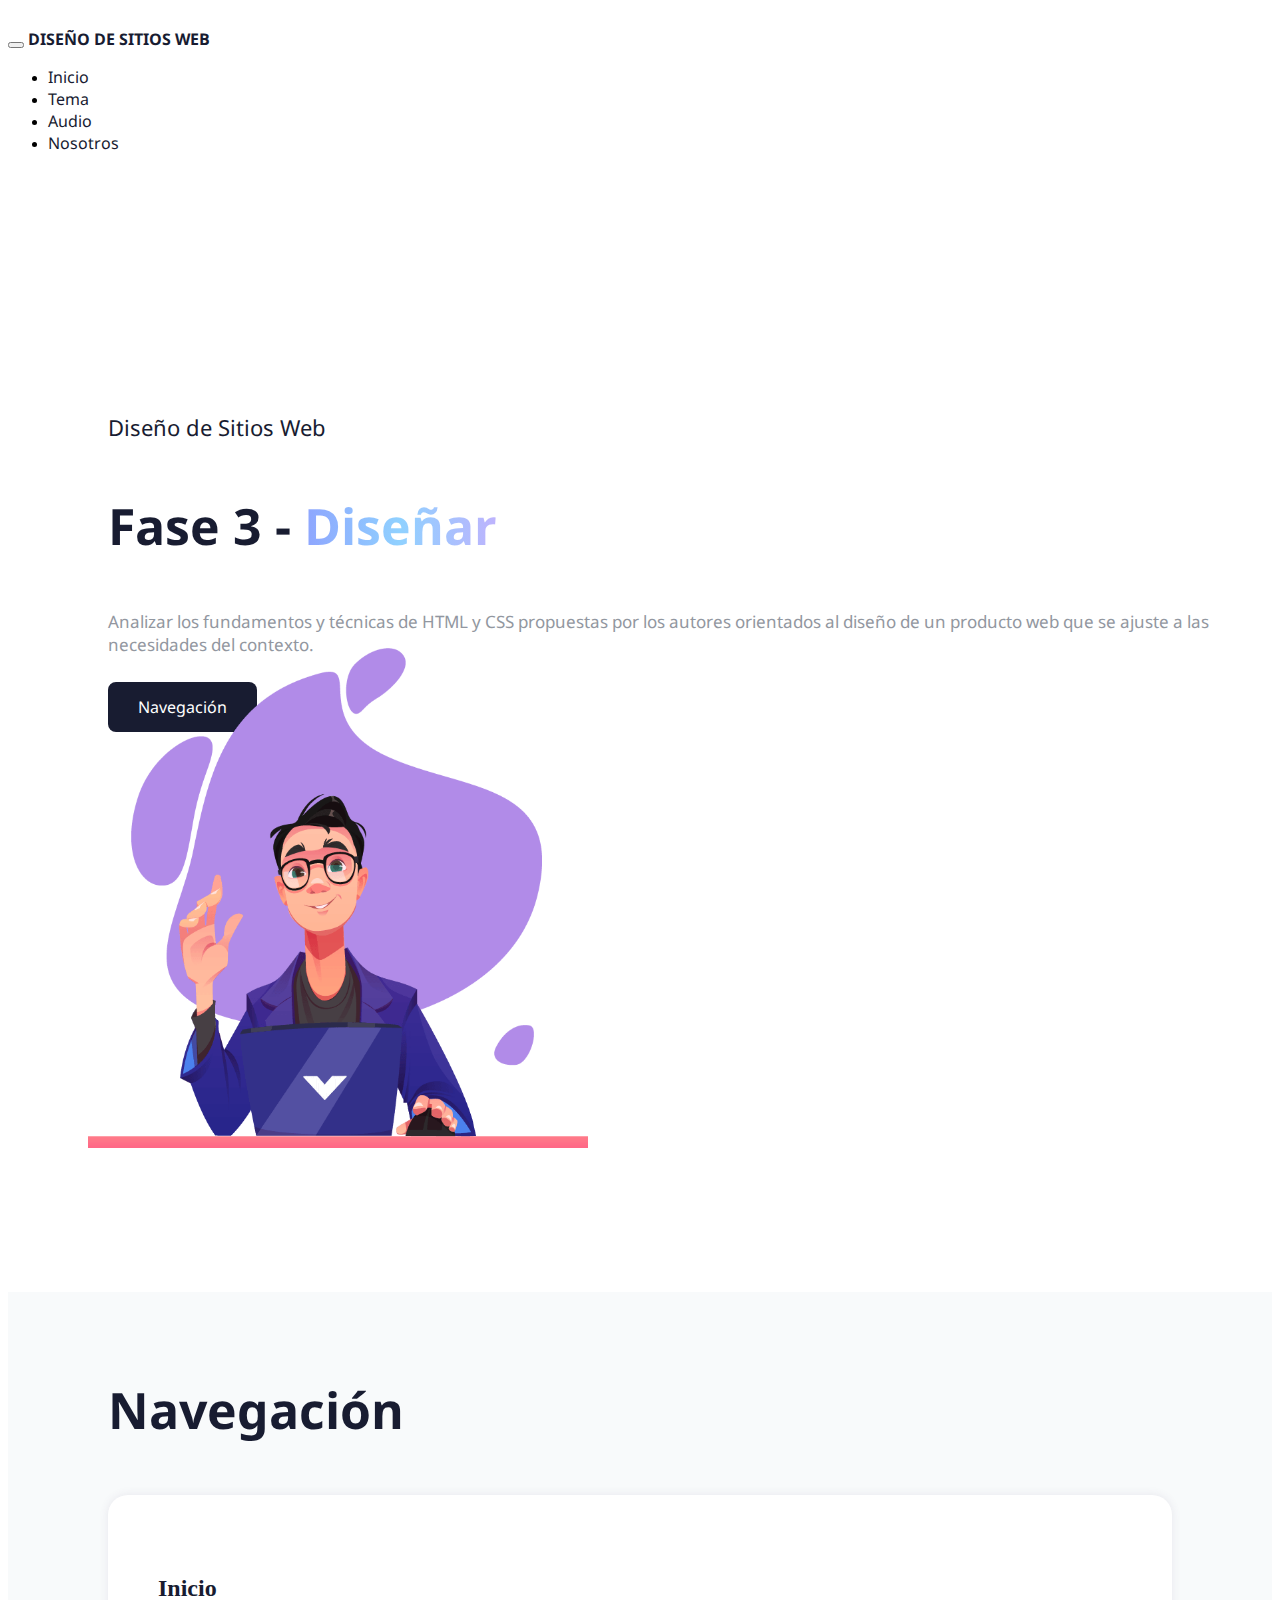
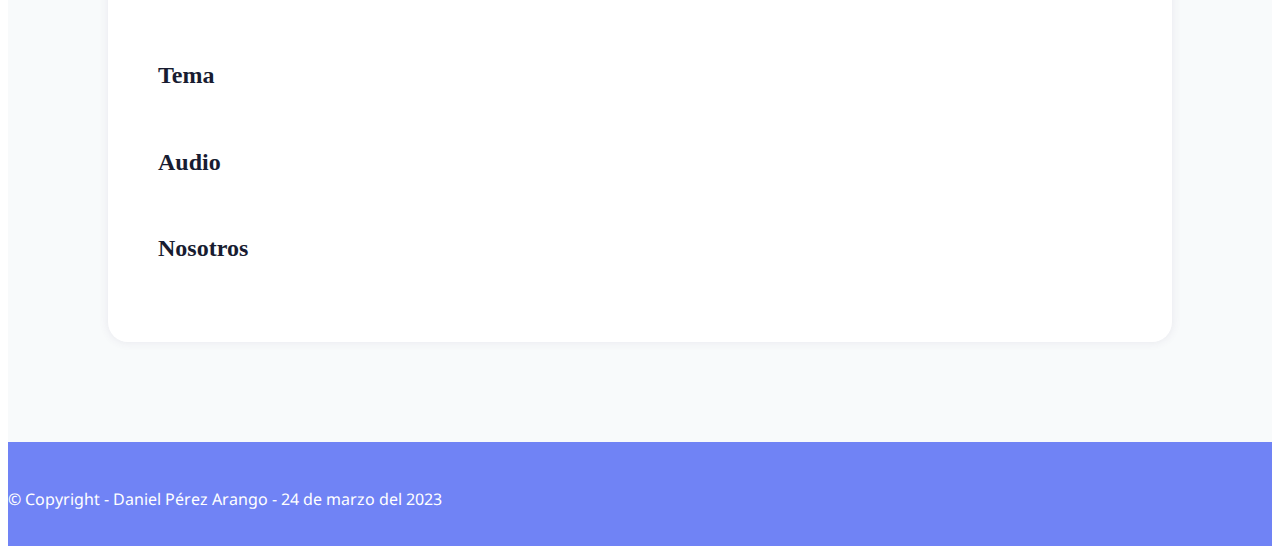
==== index.html @ cdbe498b "mi primer commit" ====
<!doctype html>
<html lang="es">
  <head>
    <meta charset="utf-8">
    <meta name="viewport" content="width=device-width, initial-scale=1">
    <title>Fase 3 - Diseñar</title>
    <link href="https://cdn.jsdelivr.net/npm/bootstrap@5.3.0-alpha1/dist/css/bootstrap.min.css" rel="stylesheet" integrity="sha384-GLhlTQ8iRABdZLl6O3oVMWSktQOp6b7In1Zl3/Jr59b6EGGoI1aFkw7cmDA6j6gD" crossorigin="anonymous">
    <link rel='stylesheet' href='./assets/styles/styles.css'>
    <link rel="stylesheet" href="https://fonts.googleapis.com/icon?family=Material+Icons">

    <style>
        
    </style>
  </head>
  <body>
    <header>
      <nav class="navbar navbar-expand-lg fixed-top bg-color-int" style="padding-top: 20px; padding-bottom: 20px">
        <div class="container-fluid">
          <button class="navbar-toggler" type="button" data-bs-toggle="collapse" data-bs-target="#navbarTogglerDemo03" aria-controls="navbarTogglerDemo03" aria-expanded="false" aria-label="Toggle navigation">
            <span class="navbar-toggler-icon"></span>
          </button>
          <a class="navbar-brand NotoSansBold" style="color: #181C31;" href="#">DISEÑO DE SITIOS WEB</a>
          <div class="collapse navbar-collapse " id="navbarTogglerDemo03">
            <ul class="navbar-nav me-auto mb-2 mb-lg-0 ms-auto">
              <li class="nav-item">
                <a class="nav-link active NotoSansRegular" href="index.html">Inicio</a>
              </li>
              <li class="nav-item">
                <a class="nav-link active NotoSansRegular" href="tema.html">Tema</a>
              </li>
              <li class="nav-item">
                <a class="nav-link active NotoSansRegular" href="audio.html">Audio</a>
              </li>
              <li class="nav-item">
                <a class="nav-link active NotoSansRegular" href="nosotros.html">Nosotros</a>
              </li>
            </ul>
          </div>
        </div>
      </nav>
    </header>

    <section class="bg-color-int margin-content" id="inicio">
    <div class="pading-sections">
      <div class="row">
        <div class="col-lg-6">
          <p class="text-inicial">Diseño de Sitios Web</p>
          <p class="text-inicial-dos"><strong>Fase 3 - <span class="color-grad">Diseñar</span> </strong> </p>
          <p class="text-inicial-tres">
            Analizar los fundamentos y técnicas de HTML y CSS propuestas por los autores
            orientados al diseño de un producto web que se ajuste a las necesidades del
            contexto. 
          </p>
          <div class="botton-pr">
            <a class="btn btn-lg boton-principal" href="#navegacion" role="button" style="color: white;">Navegación</a>
          </div>
        </div>
        <div class="col-lg-6 image-pr">
          <img width="500" height="500" src="./assets/images/imagen1.png" class="img-fluid" alt="imagen principal">
        </div>
      </div>
    </div>
  </section>

  <div class="bg-color-audio">
    <section class="margin-secction-navegacion" id="navegacion">
      <h1 class="title-audio text-center">Navegación</h1>
      <br>
      <div class="card pading-sections-audio">
        <div class="card-body">
          <div class="row">
              <div class="col-lg-3 menu-card">
                <a href="#" >
                <h2 class="text-center">Inicio </h2>
              </a>
              </div>           
              <div class="col-lg-3 menu-card">
                <a href="#">
                <h2 class="text-center">Tema </h2>
              </a>
              </div>
              <div class="col-lg-3 menu-card">
                <a href="#" >
                <h2 class="text-center">Audio </h2>
              </a>
              </div>
              <div class="col-lg-3 menu-card">
                <a href="#">
                <h2 class="text-center">Nosotros </h2>
              </a>
              </div>
            
          </div>
        </div>
      </div>
    </section>

  </div>

  

    <footer class="bg-color-footer" style="padding-top: 30px; padding-bottom: 20px; width:100%; bottom: 0px;">
      <section class="footer">
          <p class=" text-center"> &copy; Copyright - Daniel Pérez Arango - 24 de marzo del 2023</p>
      </section>
    </footer>
   
    <script src="https://cdn.jsdelivr.net/npm/bootstrap@5.3.0-alpha1/dist/js/bootstrap.bundle.min.js" integrity="sha384-w76AqPfDkMBDXo30jS1Sgez6pr3x5MlQ1ZAGC+nuZB+EYdgRZgiwxhTBTkF7CXvN" crossorigin="anonymous"></script>
  </body>
</html>
---- assets/styles/styles.css ----
@font-face {
  font-family: 'NotoSansRegular';
  src: url(../font/NotoSans-Regular.ttf);
 }

@font-face {
  font-family: 'NotoSansBold';
  src: url(../font/NotoSans-Bold.ttf);
 }
@font-face {
  font-family: 'NotoSansSemiBold';
  src: url(../font/NotoSans-SemiBold.ttf);
 }

 .NotoSansSemiBold{
  font-family: NotoSansSemiBold;
 }
 .NotoSansBold{
  font-family: NotoSansBold;
 }
 .NotoSansRegular{
  font-family: NotoSansRegular;
 }

.h1-title{
    color: #45505B;
    font-family: Arial, Helvetica, sans-serif;
}

.pading-sections{
    padding-top: 100px;
    padding-bottom: 40px;
    padding-left: 100px;
}
.pading-sections-audio{
    padding-top: 50px;
    padding-bottom: 50px;
    padding-left: 50px;
}

.text-nav{
  font-family: NotoSansSemiBold;
  font-size: 15px;
  font-weight: 500;
  line-height: 1.5rem;
  color: #45505B;
}

.text-inicial{
  font-family: NotoSansRegular;
  font-size: 22px;
  color: #181C31;
}
.text-inicial-dos{
  font-family: NotoSansBold;
  font-size: 50px;
  color: #181C31;
}
.text-inicial-tres{
  font-family: NotoSansRegular;
  font-size: 17px;
  color: #9297A0;
}
a {
  text-decoration: none;
}

a:link, a:visited {
  color: #181C31;
}

a:hover {
  color: #FFFFFF;
}

.botton-pr{
  margin-top: 40px;
  margin-bottom: 10px;
}

.boton-principal{
  padding-top: 14px;
  padding-bottom: 14px;
  padding-left: 30px;
  padding-right: 30px;
  background-color: #181C31;
  border-color: #181C31;
  border-radius: 0.5rem;
  height: 60px;
  text-decoration: inherit;
  color: #FFFFFF;
  font-family: NotoSansRegular;
}
.boton-principal:hover{
  background-color: rgba(24, 28, 50, 60);
  color: #FFFFFF;
}

.btn-align-icon{
  display: flex;
  align-items: center;
}

.boton-principal span {
  margin-right: 5px;
}

.boton-audio{
  padding-top: 14px;
  padding-bottom: 14px;
  padding-left: 30px;
  padding-right: 30px;
  background-color: #7083F5;
  border-color: #7083F5;
  border-radius: 0.5rem;
  height: 60px;
  text-decoration: inherit;
  color: #FFFFFF;
  font-family: NotoSansRegular;
  display: flex;
  align-items: center;
}

.boton-audio:hover{
  background-color: rgba(112, 131, 245, 60);
  color: #FFFFFF;
}

.boton-audio span {
  margin-right: 5px;
}


.color-grad{
  background: #8EA5FE;
  background: linear-gradient(to right, #8EA5FE 0%, #90D1FF 50%, #BEB3FD 100%);
  -webkit-background-clip: text;
  -webkit-text-fill-color: transparent;
  
}

.bg-color-int{
  background-color: #FFFFFF;
}
.bg-color-footer{
  background-color: #7083F5;
  color: #FFFFFF;
  font-family: NotoSansRegular;
}

.footer{
  font-family: NotoSansRegular;
}

.margin-content{
  margin-top: 100px;
  /* margin-left: 100px; */
}
.margin-secction-navegacion{
  margin-top: 100px;
  margin-left: 100px;
  margin-right: 100px;
  /* margin-bottom: 100px; */
  padding-bottom: 100px;
  padding-top: 50px;
}

.bg-color-audio{
  background-color: #F8FAFB;
}

@media (max-width: 800px) {
  .image-pr {
    margin-top: 10px;
  }
}
@media (min-width: 1000px) {
  .image-pr {
    margin-top: -80px;
    margin-left: -20px;
  }
}


@media (max-width: 800px) {
  .image-audio-card {
    margin-top: 10px;
  }
}
@media (min-width: 1000px) {
  .image-audio-card {
    margin-top: -30px;
  }
}


/* .image-pr{
  margin-top: -80px;
  margin-left: -20px;
} */

/* .image-audio-card{
  margin-top: -30px;
} */

.title-audio{
  font-family: NotoSansBold;
  font-size: 50px;
  color: #181C31;
}

.menu-card{
  border-radius: 1.5rem;
  justify-content: center;
  align-items: center;
  /* width: 90px;
  height: 90px; */
  color: #181C31;
  padding-top: 10px;
  padding-bottom: 10px;
}
.menu-card:hover{
  border-radius: 1.5rem;
  justify-content: center;
  align-items: center;
  /* width: 90px;
  height: 90px; */
  background-color:#7083F5;
  color: white;
}



/*  */

.card-margin {
  margin-bottom: 1.875rem;
}

.card {
  border: 0;
  box-shadow: 0px 0px 10px 0px rgba(82, 63, 105, 0.1);
  -webkit-box-shadow: 0px 0px 10px 0px rgba(82, 63, 105, 0.1);
  -moz-box-shadow: 0px 0px 10px 0px rgba(82, 63, 105, 0.1);
  -ms-box-shadow: 0px 0px 10px 0px rgba(82, 63, 105, 0.1);
}
.card {
  position: relative;
  display: flex;
  flex-direction: column;
  min-width: 0;
  word-wrap: break-word;
  background-color: #ffffff;
  background-clip: border-box;
  /* border: 1px solid #e6e4e9; */
  border-radius: 20px;
}

.img-nosotros {
  border-radius: 50%;
}

.text-h3{
  color: #9297A0;
  font-family: NotoSansRegular;
}

.bg-oscuro{
  background-color: #F3F5FA;
}
.h1-theme{
  font-family: NotoSansBold;
  color: #181C31;
}
.h3-theme{
  font-family: NotoSansRegular;
  color: #728394;
}
.p-contet{
  font-family: NotoSansRegular;
  text-align: justify;
}

.navbar.center .navbar-inner {
  text-align: center;
}

.navbar.center .navbar-inner .nav {
  display:inline-block;
  float: none;
}

/* Audio */

.btn-audio {
  background-color: #4CAF50;
  color: white;
  padding: 10px 20px;
  border: none;
  cursor: pointer;
  border-radius: 5px; 
  margin-right: 10px; 
}

.btn-audio:hover {
  background-color: #3e8e41;
}
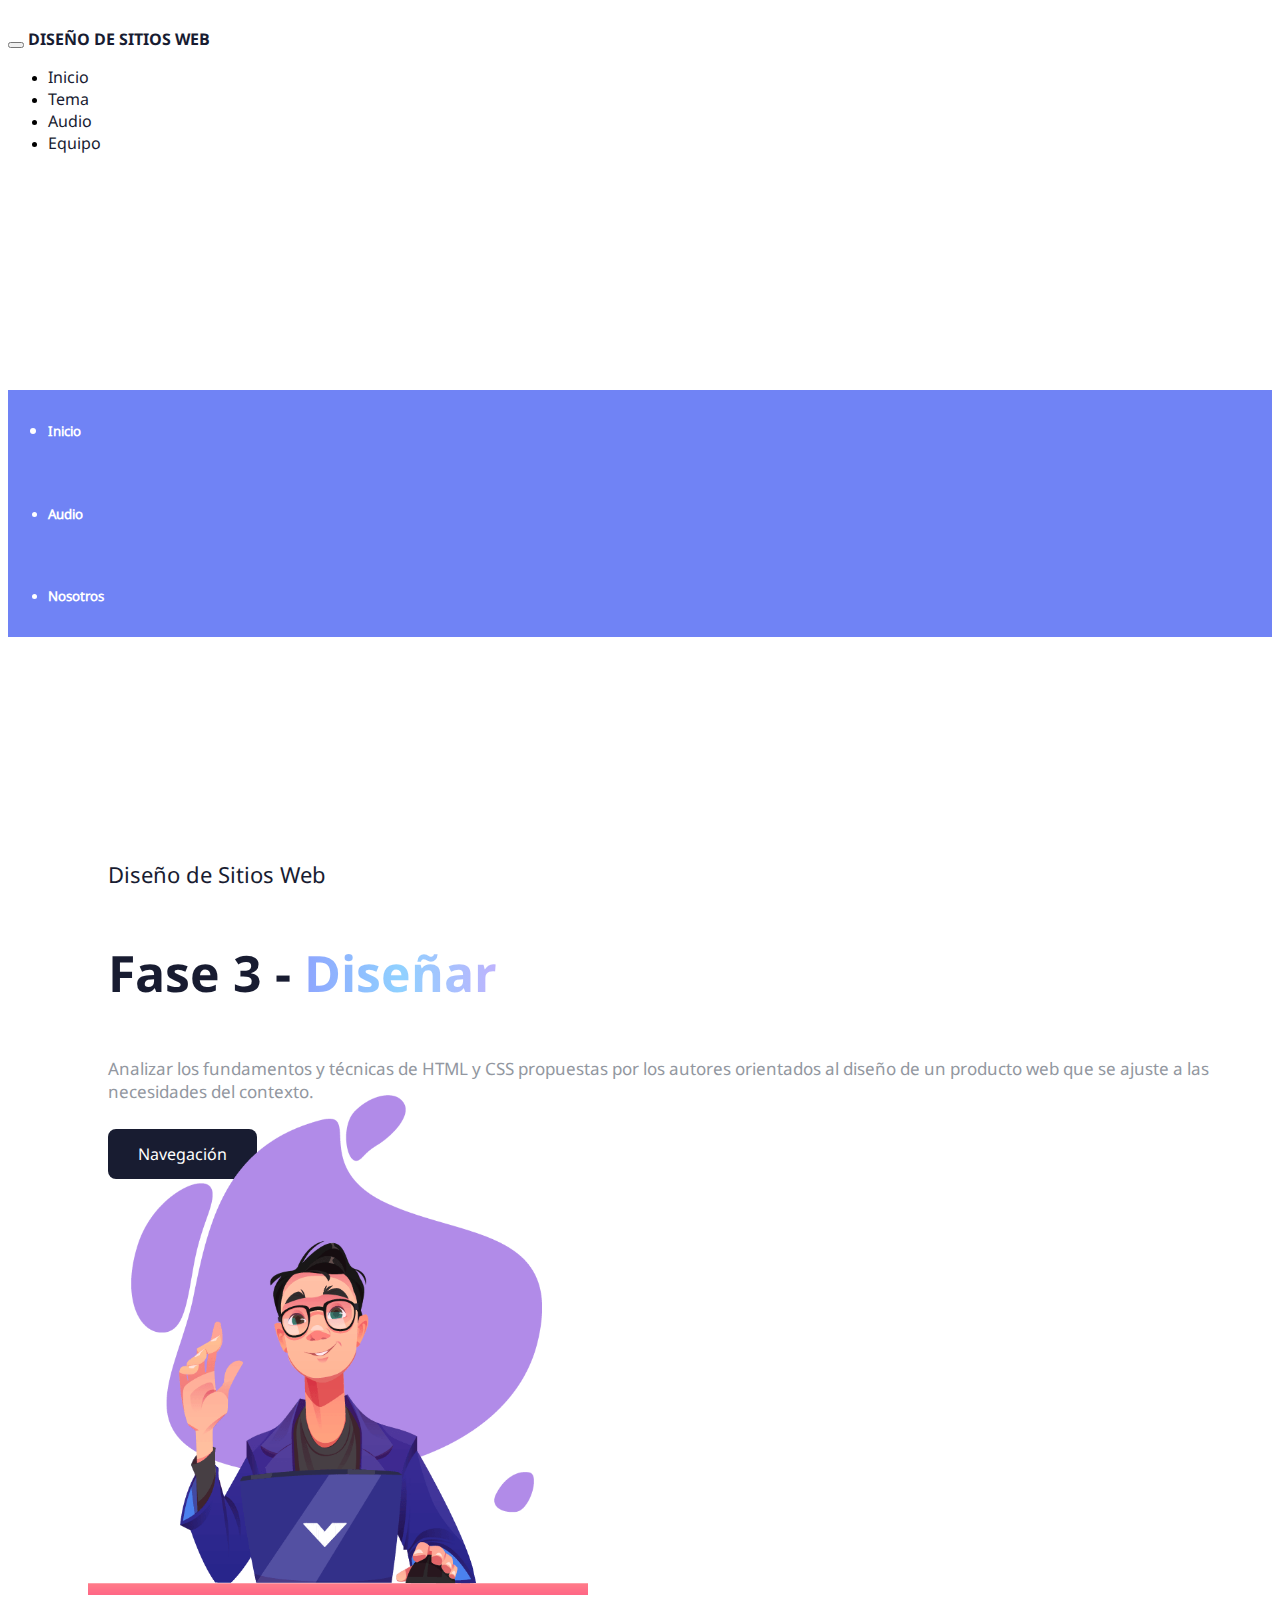
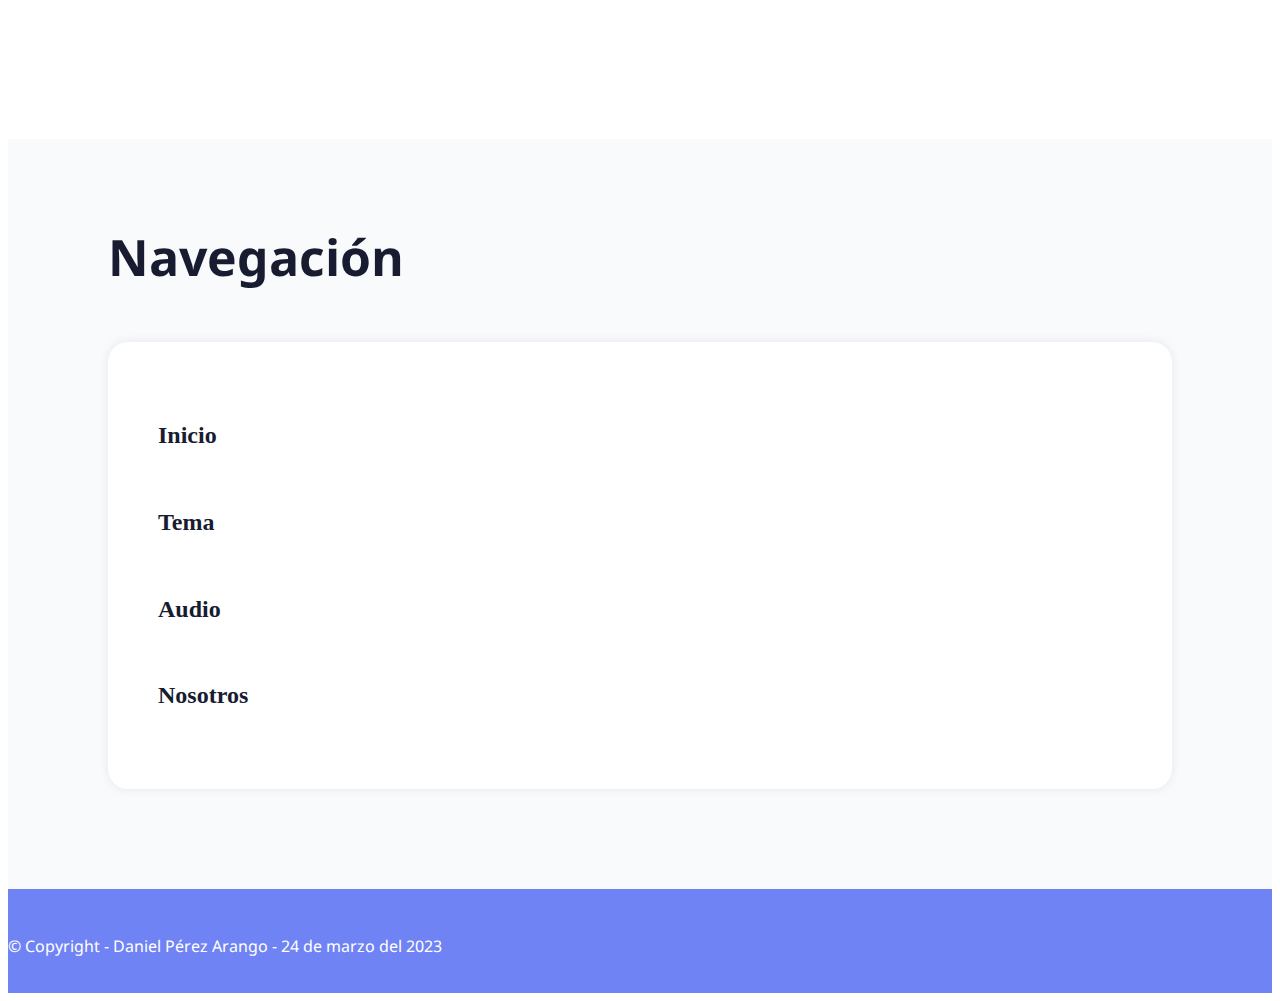
==== commit e20c47fe: "menu aside" ====
--- a/index.html
+++ b/index.html
@@ -32,7 +32,7 @@
                 <a class="nav-link active NotoSansRegular" href="audio.html">Audio</a>
               </li>
               <li class="nav-item">
-                <a class="nav-link active NotoSansRegular" href="nosotros.html">Nosotros</a>
+                <a class="nav-link active NotoSansRegular" href="nosotros.html">Equipo</a>
               </li>
             </ul>
           </div>
@@ -40,64 +40,97 @@
       </nav>
     </header>
 
-    <section class="bg-color-int margin-content" id="inicio">
-    <div class="pading-sections">
+    <div class="container-fluid">
       <div class="row">
-        <div class="col-lg-6">
-          <p class="text-inicial">Diseño de Sitios Web</p>
-          <p class="text-inicial-dos"><strong>Fase 3 - <span class="color-grad">Diseñar</span> </strong> </p>
-          <p class="text-inicial-tres">
-            Analizar los fundamentos y técnicas de HTML y CSS propuestas por los autores
-            orientados al diseño de un producto web que se ajuste a las necesidades del
-            contexto. 
-          </p>
-          <div class="botton-pr">
-            <a class="btn btn-lg boton-principal" href="#navegacion" role="button" style="color: white;">Navegación</a>
+       <div class="col-sm-auto bg-color-aside sticky-top">
+            <div class="d-flex flex-sm-column flex-row flex-nowrap bg-color-aside align-items-center sticky-top">
+              
+                <ul class="nav nav-pills nav-flush flex-sm-column flex-row flex-nowrap mb-auto mx-auto text-center justify-content-between w-100 px-3 align-items-center" style="margin-top: 200px;">
+                    <li class="nav-item NotoSansRegular">
+                        <a href="index.html" class="nav-link py-3 px-2" title="" data-bs-toggle="tooltip" data-bs-placement="right">
+                          <div class="col-lg-3 menu-aside">
+                            <h5 class="text-center">Inicio </h5>
+                          </div>
+                        </a>
+                    </li>
+                    <li>
+                        <a href="audio.html" class="nav-link NotoSansRegular py-3 px-2" title="" data-bs-toggle="tooltip" data-bs-placement="right">
+                          <div class="col-lg-3 menu-aside">
+                            <h5 class="text-center">Audio </h5>
+                          </div>
+                        </a>
+                    </li>
+                    <li>
+                        <a href="nosotros.html" class="nav-link NotoSansRegular py-3 px-2" title="" data-bs-toggle="tooltip" data-bs-placement="right">
+                          <div class="col-lg-3 menu-aside">
+                            <h5 class="text-center">Nosotros </h5>
+                          </div>
+                        </a>
+                    </li>
+                </ul>
+            </div>
+        </div>
+          <div class="col-sm p-3 min-vh-100">
+
+            <section class="bg-color-int margin-content" id="inicio">
+              <div class="pading-sections">
+                <div class="row">
+                  <div class="col-lg-6">
+                    <p class="text-inicial">Diseño de Sitios Web</p>
+                    <p class="text-inicial-dos"><strong>Fase 3 - <span class="color-grad">Diseñar</span> </strong> </p>
+                    <p class="text-inicial-tres">
+                      Analizar los fundamentos y técnicas de HTML y CSS propuestas por los autores
+                      orientados al diseño de un producto web que se ajuste a las necesidades del
+                      contexto. 
+                    </p>
+                    <div class="botton-pr">
+                      <a class="btn btn-lg boton-principal" href="#navegacion" role="button" style="color: white;">Navegación</a>
+                    </div>
+                  </div>
+                  <div class="col-lg-6 image-pr">
+                    <img width="500" height="500" src="./assets/images/imagen1.png" class="img-fluid" alt="imagen principal">
+                  </div>
+                </div>
+              </div>
+            </section>
+            
+            <div class="bg-color-audio">
+              <section class="margin-secction-navegacion" id="navegacion">
+                <h1 class="title-audio text-center">Navegación</h1>
+                <br>
+                <div class="card pading-sections-audio">
+                  <div class="card-body">
+                    <div class="row">
+                        <div class="col-lg-3 menu-card">
+                          <a href="#" >
+                          <h2 class="text-center">Inicio </h2>
+                        </a>
+                        </div>           
+                        <div class="col-lg-3 menu-card">
+                          <a href="#">
+                          <h2 class="text-center">Tema </h2>
+                        </a>
+                        </div>
+                        <div class="col-lg-3 menu-card">
+                          <a href="#" >
+                          <h2 class="text-center">Audio </h2>
+                        </a>
+                        </div>
+                        <div class="col-lg-3 menu-card">
+                          <a href="#">
+                          <h2 class="text-center">Nosotros </h2>
+                        </a>
+                        </div>
+                      
+                    </div>
+                  </div>
+                </div>
+              </section>
+          
+            </div>
           </div>
-        </div>
-        <div class="col-lg-6 image-pr">
-          <img width="500" height="500" src="./assets/images/imagen1.png" class="img-fluid" alt="imagen principal">
-        </div>
       </div>
-    </div>
-  </section>
-
-  <div class="bg-color-audio">
-    <section class="margin-secction-navegacion" id="navegacion">
-      <h1 class="title-audio text-center">Navegación</h1>
-      <br>
-      <div class="card pading-sections-audio">
-        <div class="card-body">
-          <div class="row">
-              <div class="col-lg-3 menu-card">
-                <a href="#" >
-                <h2 class="text-center">Inicio </h2>
-              </a>
-              </div>           
-              <div class="col-lg-3 menu-card">
-                <a href="#">
-                <h2 class="text-center">Tema </h2>
-              </a>
-              </div>
-              <div class="col-lg-3 menu-card">
-                <a href="#" >
-                <h2 class="text-center">Audio </h2>
-              </a>
-              </div>
-              <div class="col-lg-3 menu-card">
-                <a href="#">
-                <h2 class="text-center">Nosotros </h2>
-              </a>
-              </div>
-            
-          </div>
-        </div>
-      </div>
-    </section>
-
-  </div>
-
-  
+  </div> 
 
     <footer class="bg-color-footer" style="padding-top: 30px; padding-bottom: 20px; width:100%; bottom: 0px;">
       <section class="footer">
--- a/assets/styles/styles.css
+++ b/assets/styles/styles.css
@@ -147,6 +147,10 @@
   color: #FFFFFF;
   font-family: NotoSansRegular;
 }
+.bg-color-aside{
+  background-color: #7083F5;
+  color: #FFFFFF;
+}
 
 .footer{
   font-family: NotoSansRegular;
@@ -226,6 +230,26 @@
   /* width: 90px;
   height: 90px; */
   background-color:#7083F5;
+  color: white;
+}
+
+.menu-aside{
+  border-radius: 1.5rem;
+  justify-content: center;
+  align-items: center;
+  /* width: 90px;
+  height: 90px; */
+  color: white;
+  padding-top: 10px;
+  padding-bottom: 10px;
+}
+.menu-aside:hover{
+  border-radius: 1.5rem;
+  justify-content: center;
+  align-items: center;
+  /* width: 90px;
+  height: 90px; */
+  background-color: #473F44;
   color: white;
 }
 
